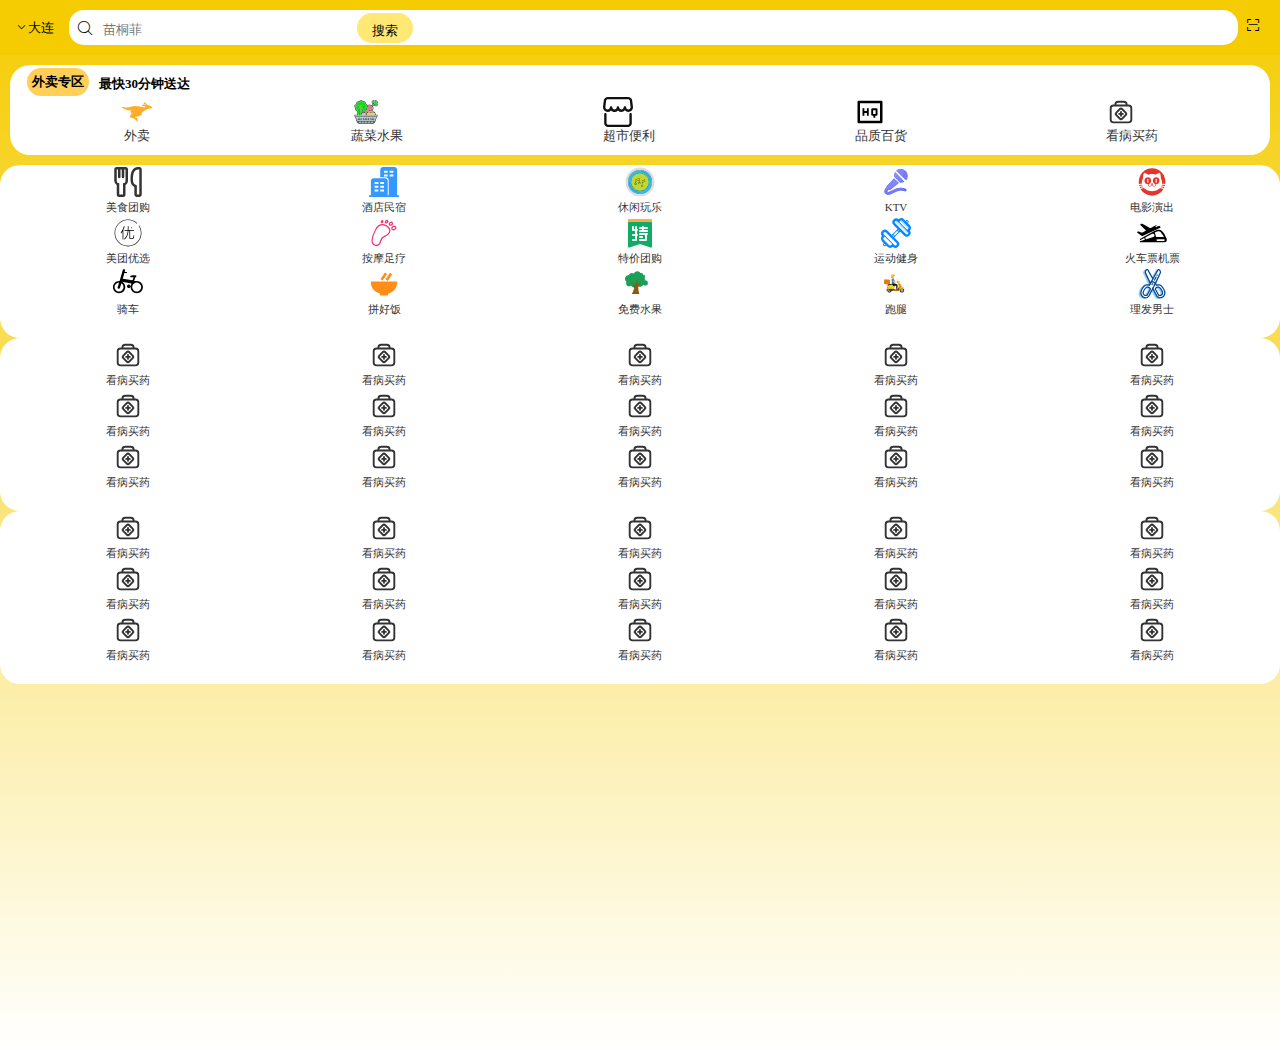
==== index.html @ b89e9811 "引用了swiper，使用了Json数据格式进行数据处理和模拟" ====
<!DOCTYPE html>
<html lang="en">

<head>
    <meta charset="UTF-8">
    <meta name="apple-mobile-web-app-capable" content="yes">
    <meta name="apple-mobile-web-app-status-bar-style" content="black">
    <meta name="format-detection" content="telephone=no">
    <meta name="viewport"
        content="width=device-width, initial-scale=1.0, maximum-scale=1.0, user-scalable=0, shrink-to-fit=no, viewport-fit=cover">
    <title>21001010103 苗桐菲 美团</title>
    <link rel="stylesheet" href="./css/commen.css">
    <link rel="stylesheet" href="./fonts/iconfont.css">
    <link rel="stylesheet" href="./swiper/swiper-bundle.min.css">
    <script src="./fonts/iconfont.js"></script>

</head>

<body>
    <header id="top">
        <div id="menu" class="menu">
            <span class="weizhi">
                <a href="weizhi.html">
                    <span class="iconfont icon-xiala">大连</span>
                </a>
            </span>
            <div class="ddown" style="display: none;"></div>
        </div>
        <div class="search">
            <span class="iconfont icon-sousuo"></span>
            <a href="sousuo.html">
                <input type="text" name="search" id="search" placeholder="苗桐菲">
            </a>
            <button class="n">搜索</button>
        </div>
        <div class="btn">
            <span class="iconfont icon-saomiao"></span>
        </div>
    </header>
    <div class="waimai">
        <div class="box">
            <h3 class="w">外卖专区</h3>
            <h3>最快30分钟送达</h3>
        </div>
        <ul class="box1">
            <li>
                <svg class="icon" aria-hidden="true">
                    <use xlink:href="#icon-meituan"></use>
                </svg>
                <p>外卖</p>
            </li>
            <li>
                <svg class="icon" aria-hidden="true">
                    <use xlink:href="#icon-tubiaozhizuomoban"></use>
                </svg>
                <p>蔬菜水果</p>
            </li>
            <li>
                <svg class="icon" aria-hidden="true">
                    <use xlink:href="#icon-bianlidian"></use>
                </svg>
                <p>超市便利</p>
            </li>
            <li>
                <svg class="icon" aria-hidden="true">
                    <use xlink:href="#icon-gaopinzhi"></use>
                </svg>
                <p>品质百货</p>
            </li>
            <li>
                <svg class="icon" aria-hidden="true">
                    <use xlink:href="#icon-yaoxiang"></use>
                </svg>
                <p>看病买药</p>
            </li>
        </ul>
    </div>
    <div class="swiper mySwiper">
        <div class="swiper-wrapper">
            <div class="swiper-slide">
                <ul class="jlist">
                    <li>
                        <div>
                            <svg class="icon" aria-hidden="true">
                                <use xlink:href="#icon-meishi"></use>
                            </svg>
                            <p>美食团购</p>
                        </div>
                    </li>
                    <li>
                        <div>
                            <svg class="icon" aria-hidden="true">
                                <use xlink:href="#icon-jiudian"></use>
                            </svg>
                            <p>酒店民宿</p>
                        </div>
                    </li>
                    <li>
                        <div>
                            <svg class="icon" aria-hidden="true">
                                <use xlink:href="#icon-xiuxianyule"></use>
                            </svg>
                            <p>休闲玩乐</p>
                        </div>
                    </li>
                    <li>
                        <div>
                            <svg class="icon" aria-hidden="true">
                                <use xlink:href="#icon-KTV"></use>
                            </svg>
                            <p>KTV</p>
                        </div>
                    </li>
                    <li>
                        <div>
                            <svg class="icon" aria-hidden="true">
                                <use xlink:href="#icon-maoyan"></use>
                            </svg>
                            <p>电影演出</p>
                        </div>
                    </li>
                    <li>
                        <div>
                            <svg class="icon" aria-hidden="true">
                                <use xlink:href="#icon-youxuan"></use>
                            </svg>
                            <p>美团优选</p>
                        </div>
                    </li>
                    <li>
                        <div>
                            <svg class="icon" aria-hidden="true">
                                <use xlink:href="#icon-Icon_set-footprint--"></use>
                            </svg>
                            <p>按摩足疗</p>
                        </div>
                    </li>
                    <li>
                        <div>
                            <svg class="icon" aria-hidden="true">
                                <use xlink:href="#icon-tejia"></use>
                            </svg>
                            <p>特价团购</p>
                        </div>
                    </li>

                    <li>
                        <div>
                            <svg class="icon" aria-hidden="true">
                                <use xlink:href="#icon-yaling"></use>
                            </svg>
                            <p>运动健身</p>
                        </div>
                    </li>
                    <li>
                        <div>
                            <svg class="icon" aria-hidden="true">
                                <use xlink:href="#icon-huochepiao"></use>
                            </svg>
                            <p>火车票机票</p>
                        </div>
                    </li>
                    <li>
                        <div>
                            <svg class="icon" aria-hidden="true">
                                <use xlink:href="#icon-zixingche"></use>
                            </svg>
                            <p>骑车</p>
                        </div>
                    </li>
                    <li>
                        <div>
                            <svg class="icon" aria-hidden="true">
                                <use xlink:href="#icon-icon_order"></use>
                            </svg>
                            <p>拼好饭</p>
                        </div>
                    </li>
                    <li>
                        <div>
                            <svg class="icon" aria-hidden="true">
                                <use xlink:href="#icon-shu"></use>
                            </svg>
                            <p>免费水果</p>
                        </div>
                    </li>
                    <li>
                        <div>
                            <svg class="icon" aria-hidden="true">
                                <use xlink:href="#icon-kuaidiyuan"></use>
                            </svg>
                            <p>跑腿</p>
                        </div>
                    </li>
                    <li>
                        <div>
                            <svg class="icon" aria-hidden="true">
                                <use xlink:href="#icon-lifa"></use>
                            </svg>
                            <p>理发男士</p>
                        </div>
                    </li>
            </div>
            <div class="swiper-slide">
                <ul class="jlist">
                    <li>
                        <div>
                            <svg class="icon" aria-hidden="true">
                                <use xlink:href="#icon-yaoxiang"></use>
                            </svg>
                            <p>看病买药</p>
                        </div>
                    </li>
                    <li>
                        <div>
                            <svg class="icon" aria-hidden="true">
                                <use xlink:href="#icon-yaoxiang"></use>
                            </svg>
                            <p>看病买药</p>
                        </div>
                    </li>
                    <li>
                        <div>
                            <svg class="icon" aria-hidden="true">
                                <use xlink:href="#icon-yaoxiang"></use>
                            </svg>
                            <p>看病买药</p>
                        </div>
                    </li>
                    <li>
                        <div>
                            <svg class="icon" aria-hidden="true">
                                <use xlink:href="#icon-yaoxiang"></use>
                            </svg>
                            <p>看病买药</p>
                        </div>
                    </li>
                    <li>
                        <div>
                            <svg class="icon" aria-hidden="true">
                                <use xlink:href="#icon-yaoxiang"></use>
                            </svg>
                            <p>看病买药</p>
                        </div>
                    </li>
                    <li>
                        <div>
                            <svg class="icon" aria-hidden="true">
                                <use xlink:href="#icon-yaoxiang"></use>
                            </svg>
                            <p>看病买药</p>
                        </div>
                    </li>
                    <li>
                        <div>
                            <svg class="icon" aria-hidden="true">
                                <use xlink:href="#icon-yaoxiang"></use>
                            </svg>
                            <p>看病买药</p>
                        </div>
                    </li>
                    <li>
                        <div>
                            <svg class="icon" aria-hidden="true">
                                <use xlink:href="#icon-yaoxiang"></use>
                            </svg>
                            <p>看病买药</p>
                        </div>
                    </li>

                    <li>
                        <div>
                            <svg class="icon" aria-hidden="true">
                                <use xlink:href="#icon-yaoxiang"></use>
                            </svg>
                            <p>看病买药</p>
                        </div>
                    </li>
                    <li>
                        <div>
                            <svg class="icon" aria-hidden="true">
                                <use xlink:href="#icon-yaoxiang"></use>
                            </svg>
                            <p>看病买药</p>
                        </div>
                    </li>
                    <li>
                        <div>
                            <svg class="icon" aria-hidden="true">
                                <use xlink:href="#icon-yaoxiang"></use>
                            </svg>
                            <p>看病买药</p>
                        </div>
                    </li>
                    <li>
                        <div>
                            <svg class="icon" aria-hidden="true">
                                <use xlink:href="#icon-yaoxiang"></use>
                            </svg>
                            <p>看病买药</p>
                        </div>
                    </li>
                    <li>
                        <div>
                            <svg class="icon" aria-hidden="true">
                                <use xlink:href="#icon-yaoxiang"></use>
                            </svg>
                            <p>看病买药</p>
                        </div>
                    </li>
                    <li>
                        <div>
                            <svg class="icon" aria-hidden="true">
                                <use xlink:href="#icon-yaoxiang"></use>
                            </svg>
                            <p>看病买药</p>
                        </div>
                    </li>
                    <li>
                        <div>
                            <svg class="icon" aria-hidden="true">
                                <use xlink:href="#icon-yaoxiang"></use>
                            </svg>
                            <p>看病买药</p>
                        </div>
                    </li>
                </ul>
            </div>
            <div class="swiper-slide">
                <ul class="jlist">
                    <li>
                        <div>
                            <svg class="icon" aria-hidden="true">
                                <use xlink:href="#icon-yaoxiang"></use>
                            </svg>
                            <p>看病买药</p>
                        </div>
                    </li>
                    <li>
                        <div>
                            <svg class="icon" aria-hidden="true">
                                <use xlink:href="#icon-yaoxiang"></use>
                            </svg>
                            <p>看病买药</p>
                        </div>
                    </li>
                    <li>
                        <div>
                            <svg class="icon" aria-hidden="true">
                                <use xlink:href="#icon-yaoxiang"></use>
                            </svg>
                            <p>看病买药</p>
                        </div>
                    </li>
                    <li>
                        <div>
                            <svg class="icon" aria-hidden="true">
                                <use xlink:href="#icon-yaoxiang"></use>
                            </svg>
                            <p>看病买药</p>
                        </div>
                    </li>
                    <li>
                        <div>
                            <svg class="icon" aria-hidden="true">
                                <use xlink:href="#icon-yaoxiang"></use>
                            </svg>
                            <p>看病买药</p>
                        </div>
                    </li>
                    <li>
                        <div>
                            <svg class="icon" aria-hidden="true">
                                <use xlink:href="#icon-yaoxiang"></use>
                            </svg>
                            <p>看病买药</p>
                        </div>
                    </li>
                    <li>
                        <div>
                            <svg class="icon" aria-hidden="true">
                                <use xlink:href="#icon-yaoxiang"></use>
                            </svg>
                            <p>看病买药</p>
                        </div>
                    </li>
                    <li>
                        <div>
                            <svg class="icon" aria-hidden="true">
                                <use xlink:href="#icon-yaoxiang"></use>
                            </svg>
                            <p>看病买药</p>
                        </div>
                    </li>

                    <li>
                        <div>
                            <svg class="icon" aria-hidden="true">
                                <use xlink:href="#icon-yaoxiang"></use>
                            </svg>
                            <p>看病买药</p>
                        </div>
                    </li>
                    <li>
                        <div>
                            <svg class="icon" aria-hidden="true">
                                <use xlink:href="#icon-yaoxiang"></use>
                            </svg>
                            <p>看病买药</p>
                        </div>
                    </li>
                    <li>
                        <div>
                            <svg class="icon" aria-hidden="true">
                                <use xlink:href="#icon-yaoxiang"></use>
                            </svg>
                            <p>看病买药</p>
                        </div>
                    </li>
                    <li>
                        <div>
                            <svg class="icon" aria-hidden="true">
                                <use xlink:href="#icon-yaoxiang"></use>
                            </svg>
                            <p>看病买药</p>
                        </div>
                    </li>
                    <li>
                        <div>
                            <svg class="icon" aria-hidden="true">
                                <use xlink:href="#icon-yaoxiang"></use>
                            </svg>
                            <p>看病买药</p>
                        </div>
                    </li>
                    <li>
                        <div>
                            <svg class="icon" aria-hidden="true">
                                <use xlink:href="#icon-yaoxiang"></use>
                            </svg>
                            <p>看病买药</p>
                        </div>
                    </li>
                    <li>
                        <div>
                            <svg class="icon" aria-hidden="true">
                                <use xlink:href="#icon-yaoxiang"></use>
                            </svg>
                            <p>看病买药</p>
                        </div>
                    </li>
                </ul>
            </div>
        </div>
        <div class="swiper-pagination"></div>
    </div>

    <nav class="bnav">
        <ul class="xia">
        </ul>
    </nav>
    <script src="./js/icon.js"></script>
    <script src="./swiper/swiper-bundle.min.js"></script>
    <script>
        var swiper = new Swiper(".mySwiper", {
            slidesPerView: 1,
            spaceBetween: 30,
            freeMode: true,
            pagination: {
                el: ".swiper-pagination",
                clickable: true,
            },
        });
    </script>
</body>

</html>
---- css/commen.css ----
body,
h1,
h2,
h3,
h4,
h5,
h6,
p,
ul,
form,
dl,
dd,
dt {
    padding: 0;
    margin: 0;
}

ul,
li {
    list-style: none;
}

a {
    text-decoration: none;
    color: #000;
}

a:visited {
    color: #000;
}

img {
    border: none;
    display: block;
}

/* 苗桐菲的可选内容 */
body {
    min-width: 320px;
    overflow-x: hidden;
    background: linear-gradient(rgb(245, 204, 1), rgb(255, 255, 255));
    height: 1000px;
}

/* 搜索框 */
#top {
    display: flex;
    padding: 10px 12px;
    padding-left: 15px;
    background-color: rgb(245, 204, 1);
    height: 35px;
}

#menu {
    margin-right: 15px;
}

#menu span {
    line-height: 35px;
    height: 36px;
    display: block;
    text-align: left;
    /*只对block元素起作用,span属于inline元素*/
    font-size: 13px;
}

.search {
    border-radius: 15px;
    background-color: #fff;
    flex-grow: 2;
    display: flex;
    padding: 10px 0;
}

.icon-sousuo {
    margin: 0 8px;
    font-size: 15px;
    display: flex;
}

#search {
    border: none;
    outline: none;
    flex-grow: 2;
    margin-right: 15px;
}

.n {
    line-height: 5px;
    margin: -7px 3px 0 60px;
    padding: 15px;
    border-radius: 20px;
    background-color: rgb(255, 232, 116);
    display: flex;
    border: 0;
    outline: none;
}

.btn {
    color: #000;
    font-size: 17px;
    margin: 6px 7px;
}

.icon-saomiao {
    font-size: 30px;
}

/* 内容 */
.waimai {
    padding: 10px 12px;
    margin: 10px;
    border-radius: 20px;
    background-color: #fff;
}

.waimai>ul {
    display: flex;
    background-color: #fff;
    justify-content: space-around;
}

.waimai li {
    display: flex;
    margin: 1px 10px;
    font-size: 30px;
    flex-direction: column;
    text-align: center;
}

.waimai p {
    font-size: 13px;
    line-height: 17px;
    color: #333;
    text-align: center;
}

.box {
    padding-left: 5px;
    font-size: 10px;
    display: flex;
}

.w {
    background-color: #ffcf57;
    padding: 5px;
    margin-top: -7px;
    margin-right: 10px;
    border-radius: 15px;
}

.box h3 {
    font-size: 13px;
}

.swiper-slide {
    padding-bottom: 20px;
    border-radius: 20px;
    background-color: #fff;

}

.jlist {
    display: flex;
    flex-wrap: wrap;
    justify-content: space-around;
}

.jlist li {
    width: 20%;
    font-size: 30px;
    flex-direction: column;
    text-align: center;
}

.swiper-slide p {
    font-size: 11px;
    line-height: 17px;
    color: #333;
    text-align: center;

}

#icon-Icon_set-footprint-- {
    color: #f73371;
}

/* 下导航 */
.icon {
    width: 1em;
    height: 1em;
    vertical-align: -0.15em;
    fill: currentColor;
    overflow: hidden;
}

ul,
p,
body {
    padding: 0;
    margin: 0;
}

.bnav {
    position: fixed;
    left: 0;
    bottom: 0;
    width: 100%;
    z-index: 9;
    background-color: rgb(255, 255, 255);
}

body {
    margin-bottom: 50px;
}

.bnav>ul {
    display: flex;
}

.bnav li {
    width: 20%;
    display: flex;
    justify-content: center;

}

.bnav div {
    position: relative;
}

.bnav svg {
    font-size: 40px;
    margin: 1px 0;
}

.bnav p {
    font-size: 15px;
    line-height: 24px;
    color: #333;
    text-align: center;
}
---- fonts/iconfont.css ----
@font-face {
  font-family: "iconfont"; /* Project id 4283474 */
  src: url('iconfont.woff2?t=1702303517749') format('woff2'),
       url('iconfont.woff?t=1702303517749') format('woff'),
       url('iconfont.ttf?t=1702303517749') format('truetype');
}

.iconfont {
  font-family: "iconfont" !important;
  font-size: 16px;
  font-style: normal;
  -webkit-font-smoothing: antialiased;
  -moz-osx-font-smoothing: grayscale;
}

.icon-icon_order:before {
  content: "\e67f";
}

.icon-yuyuefuwu:before {
  content: "\e61b";
}

.icon-daijinquan:before {
  content: "\e68b";
}

.icon-shangchang:before {
  content: "\e6df";
}

.icon-shoujichongzhishi:before {
  content: "\e605";
}

.icon-tuiguangzhuanqian:before {
  content: "\e613";
}

.icon-xiangao:before {
  content: "\e735";
}

.icon-zuche:before {
  content: "\e8a2";
}

.icon-xingqiu:before {
  content: "\e8e7";
}

.icon-hongbao:before {
  content: "\e62c";
}

.icon-minsu_:before {
  content: "\e644";
}

.icon-_jiuba:before {
  content: "\e825";
}

.icon-xuexi-:before {
  content: "\e60d";
}

.icon-chongdianbao:before {
  content: "\e61a";
}

.icon-chongwu:before {
  content: "\e614";
}

.icon-lifa:before {
  content: "\e606";
}

.icon-qiche:before {
  content: "\e6e0";
}

.icon-Group:before {
  content: "\e86d";
}

.icon-meijia:before {
  content: "\e607";
}

.icon-aixin:before {
  content: "\e631";
}

.icon-youxi:before {
  content: "\e608";
}

.icon-fenxiangzhuanqian:before {
  content: "\e62d";
}

.icon-CY:before {
  content: "\e63a";
}

.icon-dingdan:before {
  content: "\e8ae";
}

.icon-yuechi:before {
  content: "\e90e";
}

.icon-car-repair:before {
  content: "\e615";
}

.icon-huabankaobei:before {
  content: "\e60e";
}

.icon-ziyuan4:before {
  content: "\e60f";
}

.icon-hongshizi:before {
  content: "\e9d1";
}

.icon-quanbu:before {
  content: "\e61d";
}

.icon-lirenmeirong:before {
  content: "\fd17";
}

.icon-meituan2:before {
  content: "\e891";
}

.icon-xiaoshuoyuedu:before {
  content: "\e642";
}

.icon-qinzi:before {
  content: "\10185";
}

.icon-dingwei1:before {
  content: "\e8c4";
}

.icon-chahao:before {
  content: "\e618";
}

.icon-dingwei:before {
  content: "\ec32";
}

.icon-maoyan:before {
  content: "\ee10";
}

.icon-dianyingpiao:before {
  content: "\e604";
}

.icon-xiala:before {
  content: "\e6b9";
}

.icon-meishi:before {
  content: "\e8f8";
}

.icon-yaling:before {
  content: "\e67c";
}

.icon-jiudian:before {
  content: "\e73f";
}

.icon-Icon_set-footprint--:before {
  content: "\e621";
}

.icon-kuaidiyuan:before {
  content: "\e61f";
}

.icon-huochepiao:before {
  content: "\e609";
}

.icon-xiuxianyule:before {
  content: "\e619";
}

.icon-tubiaozhizuomoban:before {
  content: "\e622";
}

.icon-meituan:before {
  content: "\e60c";
}

.icon-shu:before {
  content: "\e60b";
}

.icon-tejia:before {
  content: "\ec60";
}

.icon-KTV:before {
  content: "\faca";
}

.icon-yaoxiang:before {
  content: "\e66b";
}

.icon-bianlidian:before {
  content: "\e626";
}

.icon-gaopinzhi:before {
  content: "\e86c";
}

.icon-zixingche:before {
  content: "\e603";
}

.icon-saomiao:before {
  content: "\e617";
}

.icon-sousuo:before {
  content: "\e651";
}

.icon-daifukuan:before {
  content: "\e600";
}

.icon-jifen:before {
  content: "\e601";
}

.icon-shouye:before {
  content: "\e6cb";
}

.icon-icon:before {
  content: "\e686";
}

.icon-liulanjilu:before {
  content: "\e62f";
}

.icon-xiaoxi:before {
  content: "\e86f";
}

.icon-wode:before {
  content: "\e630";
}

.icon-daishouhuo:before {
  content: "\e640";
}

.icon-shipinbofang:before {
  content: "\e602";
}

.icon-huiyuanzhongxin:before {
  content: "\e64e";
}

.icon-gouwuche:before {
  content: "\e70b";
}

.icon-shipin:before {
  content: "\eafb";
}

.icon-youxuan:before {
  content: "\e645";
}

.icon-shangjiaruzhu:before {
  content: "\e62b";
}

.icon-qiyefuwu:before {
  content: "\e61e";
}

.icon-shoucang:before {
  content: "\e8b9";
}

.icon-daipingjia:before {
  content: "\e7a3";
}

.icon-gongyi:before {
  content: "\e60a";
}

.icon-daishiyong:before {
  content: "\e611";
}

.icon-kaifapiao:before {
  content: "\e66a";
}

.icon-bangka:before {
  content: "\e6d9";
}

.icon-wodedianpu:before {
  content: "\e612";
}

.icon-yuedu:before {
  content: "\e66e";
}

.icon-a-toiletpaper:before {
  content: "\e655";
}
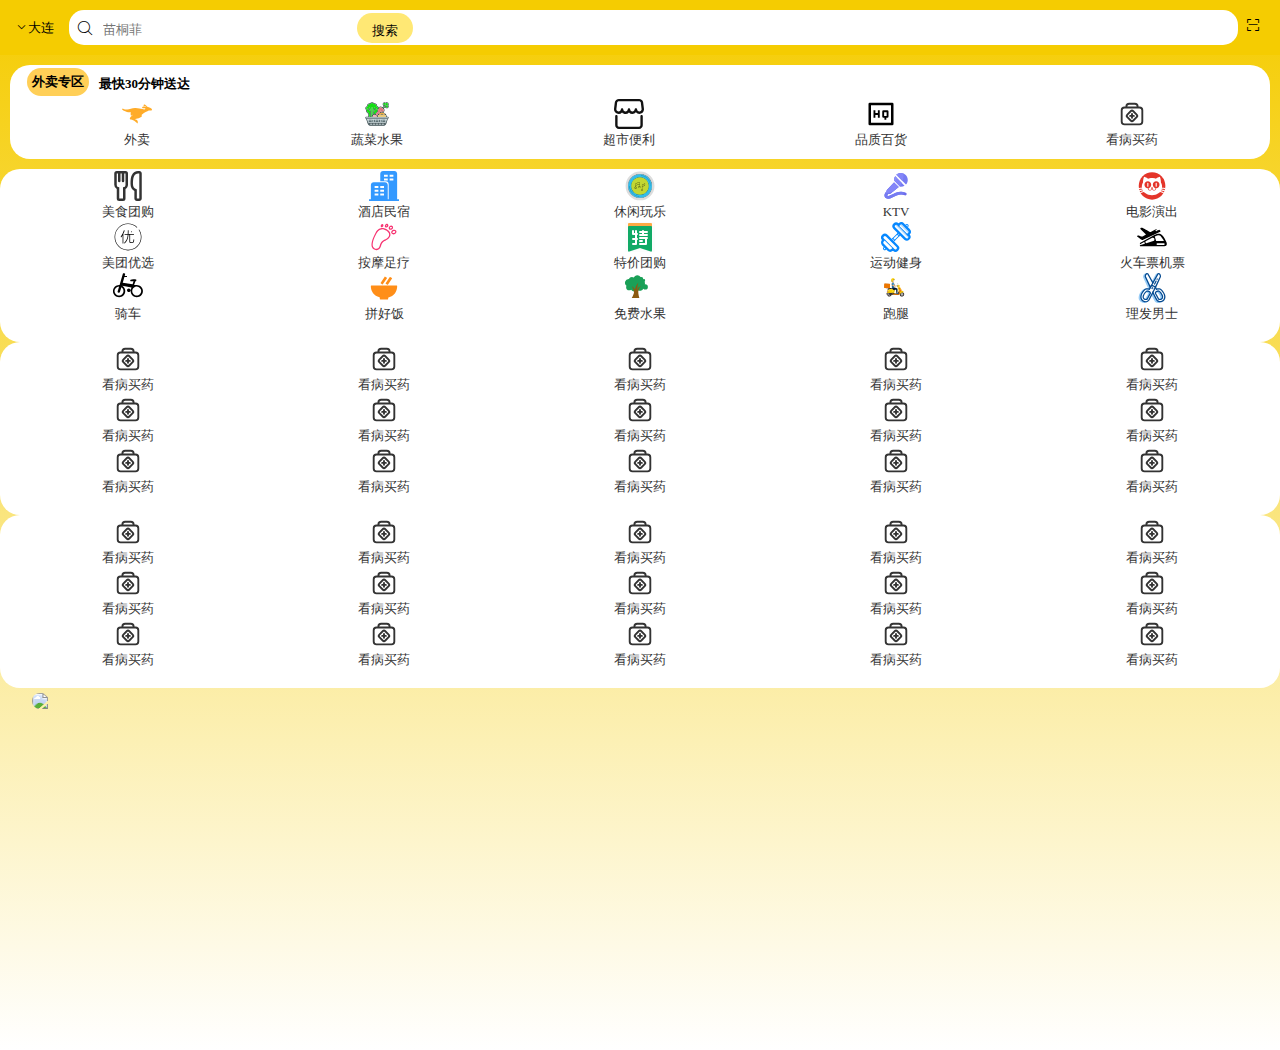
==== commit 00b5a460: "完成部分搜索界面" ====
--- a/index.html
+++ b/index.html
@@ -454,7 +454,16 @@
         </div>
         <div class="swiper-pagination"></div>
     </div>
-
+    <div>
+        <div class="sh">
+            <img src="./images/首页-红包.jpg" >
+        </div>
+    </div>
+    <div>
+        <div>
+            
+        </div>
+    </div>
     <nav class="bnav">
         <ul class="xia">
         </ul>
@@ -464,7 +473,6 @@
     <script>
         var swiper = new Swiper(".mySwiper", {
             slidesPerView: 1,
-            spaceBetween: 30,
             freeMode: true,
             pagination: {
                 el: ".swiper-pagination",
--- a/css/commen.css
+++ b/css/commen.css
@@ -121,7 +121,6 @@
 }
 
 .waimai li {
-    display: flex;
     margin: 1px 10px;
     font-size: 30px;
     flex-direction: column;
@@ -157,7 +156,6 @@
     padding-bottom: 20px;
     border-radius: 20px;
     background-color: #fff;
-
 }
 
 .jlist {
@@ -174,17 +172,23 @@
 }
 
 .swiper-slide p {
-    font-size: 11px;
+    font-size: 13px;
     line-height: 17px;
     color: #333;
     text-align: center;
-
 }
 
 #icon-Icon_set-footprint-- {
     color: #f73371;
 }
-
+.swiper-pagination{
+    font-size: 10px;
+}
+.sh img{
+    margin: 5px auto;
+    border-radius: 10px;
+    width: 95%;
+}
 /* 下导航 */
 .icon {
     width: 1em;
--- a/fonts/iconfont.css
+++ b/fonts/iconfont.css
@@ -1,8 +1,8 @@
 @font-face {
   font-family: "iconfont"; /* Project id 4283474 */
-  src: url('iconfont.woff2?t=1702303517749') format('woff2'),
-       url('iconfont.woff?t=1702303517749') format('woff'),
-       url('iconfont.ttf?t=1702303517749') format('truetype');
+  src: url('iconfont.woff2?t=1702355594722') format('woff2'),
+       url('iconfont.woff?t=1702355594722') format('woff'),
+       url('iconfont.ttf?t=1702355594722') format('truetype');
 }
 
 .iconfont {
@@ -13,6 +13,34 @@
   -moz-osx-font-smoothing: grayscale;
 }
 
+.icon-_shangdian:before {
+  content: "\e616";
+}
+
+.icon-zhengzaizhibo:before {
+  content: "\e61c";
+}
+
+.icon-zhibozhong-0:before {
+  content: "\e620";
+}
+
+.icon-meituan1:before {
+  content: "\10184";
+}
+
+.icon-shanchu:before {
+  content: "\e610";
+}
+
+.icon-fanhui:before {
+  content: "\e624";
+}
+
+.icon-yanjing:before {
+  content: "\e8bf";
+}
+
 .icon-icon_order:before {
   content: "\e67f";
 }
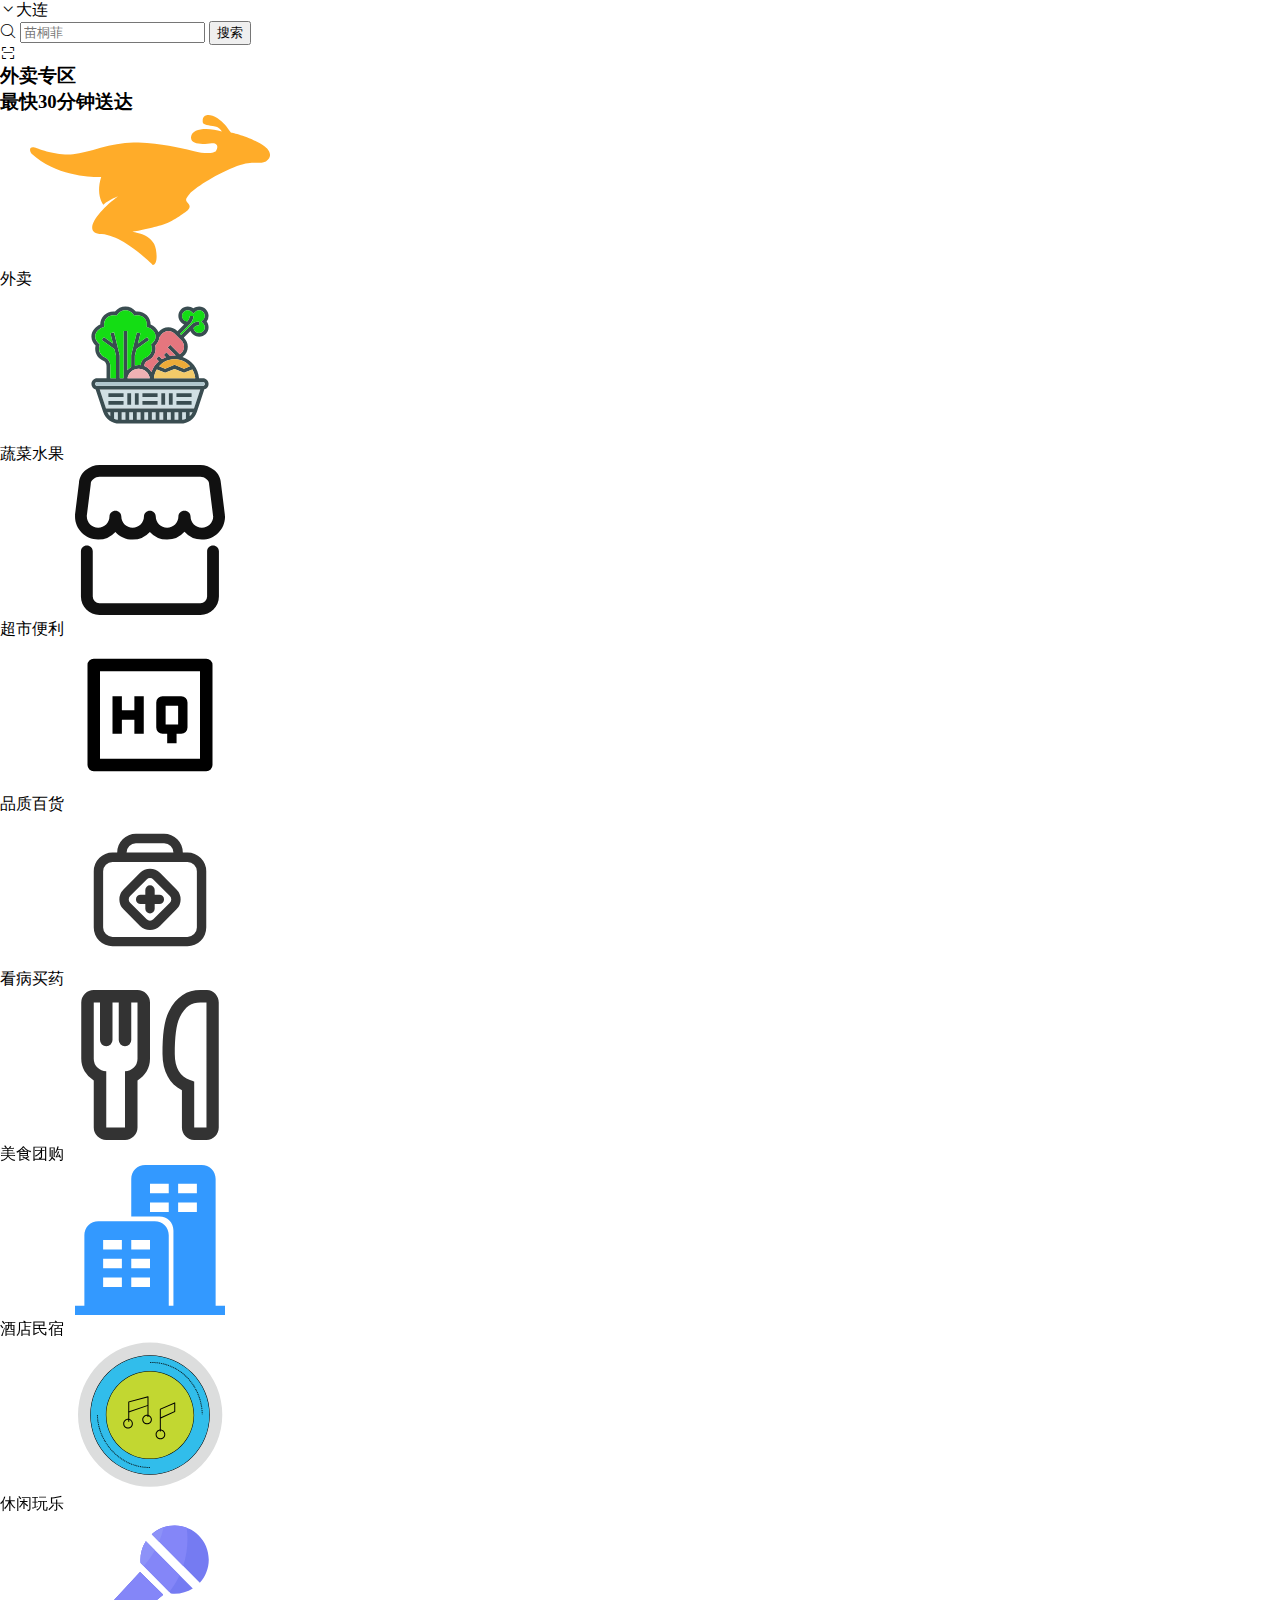
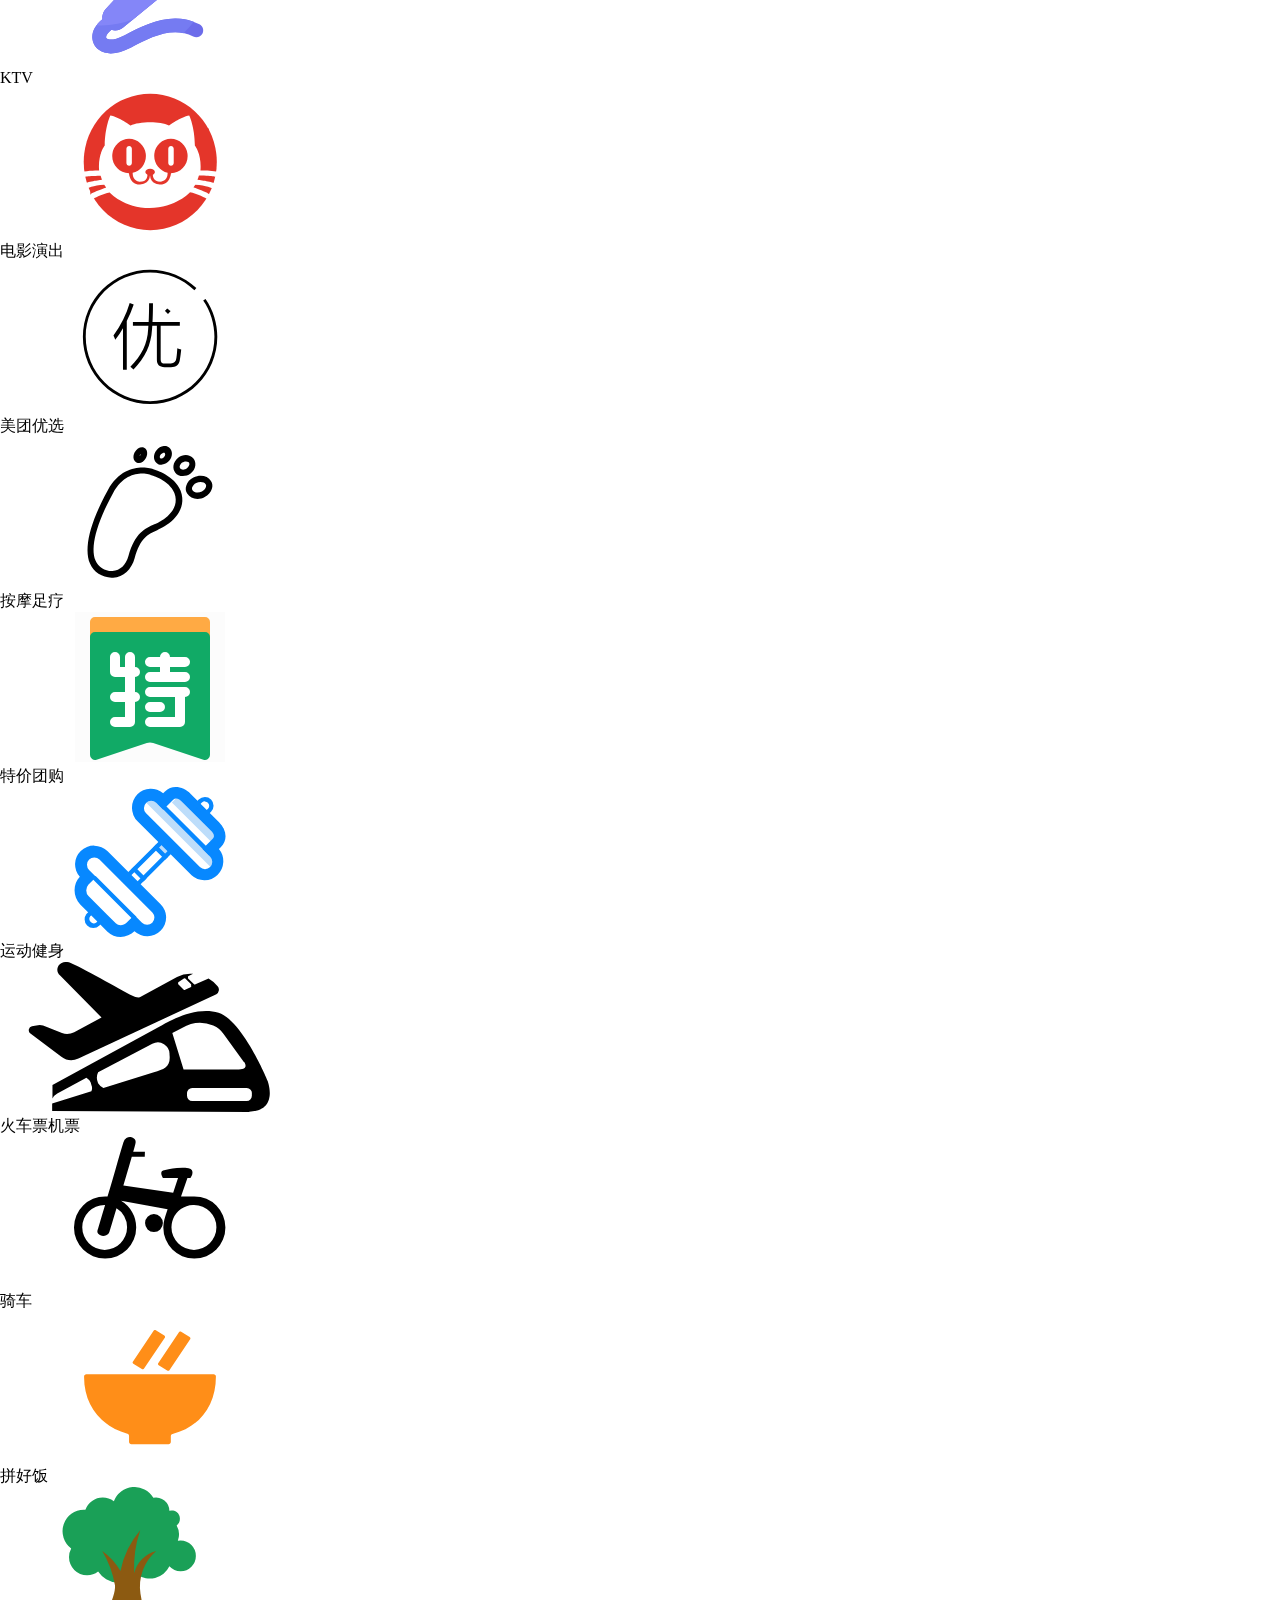
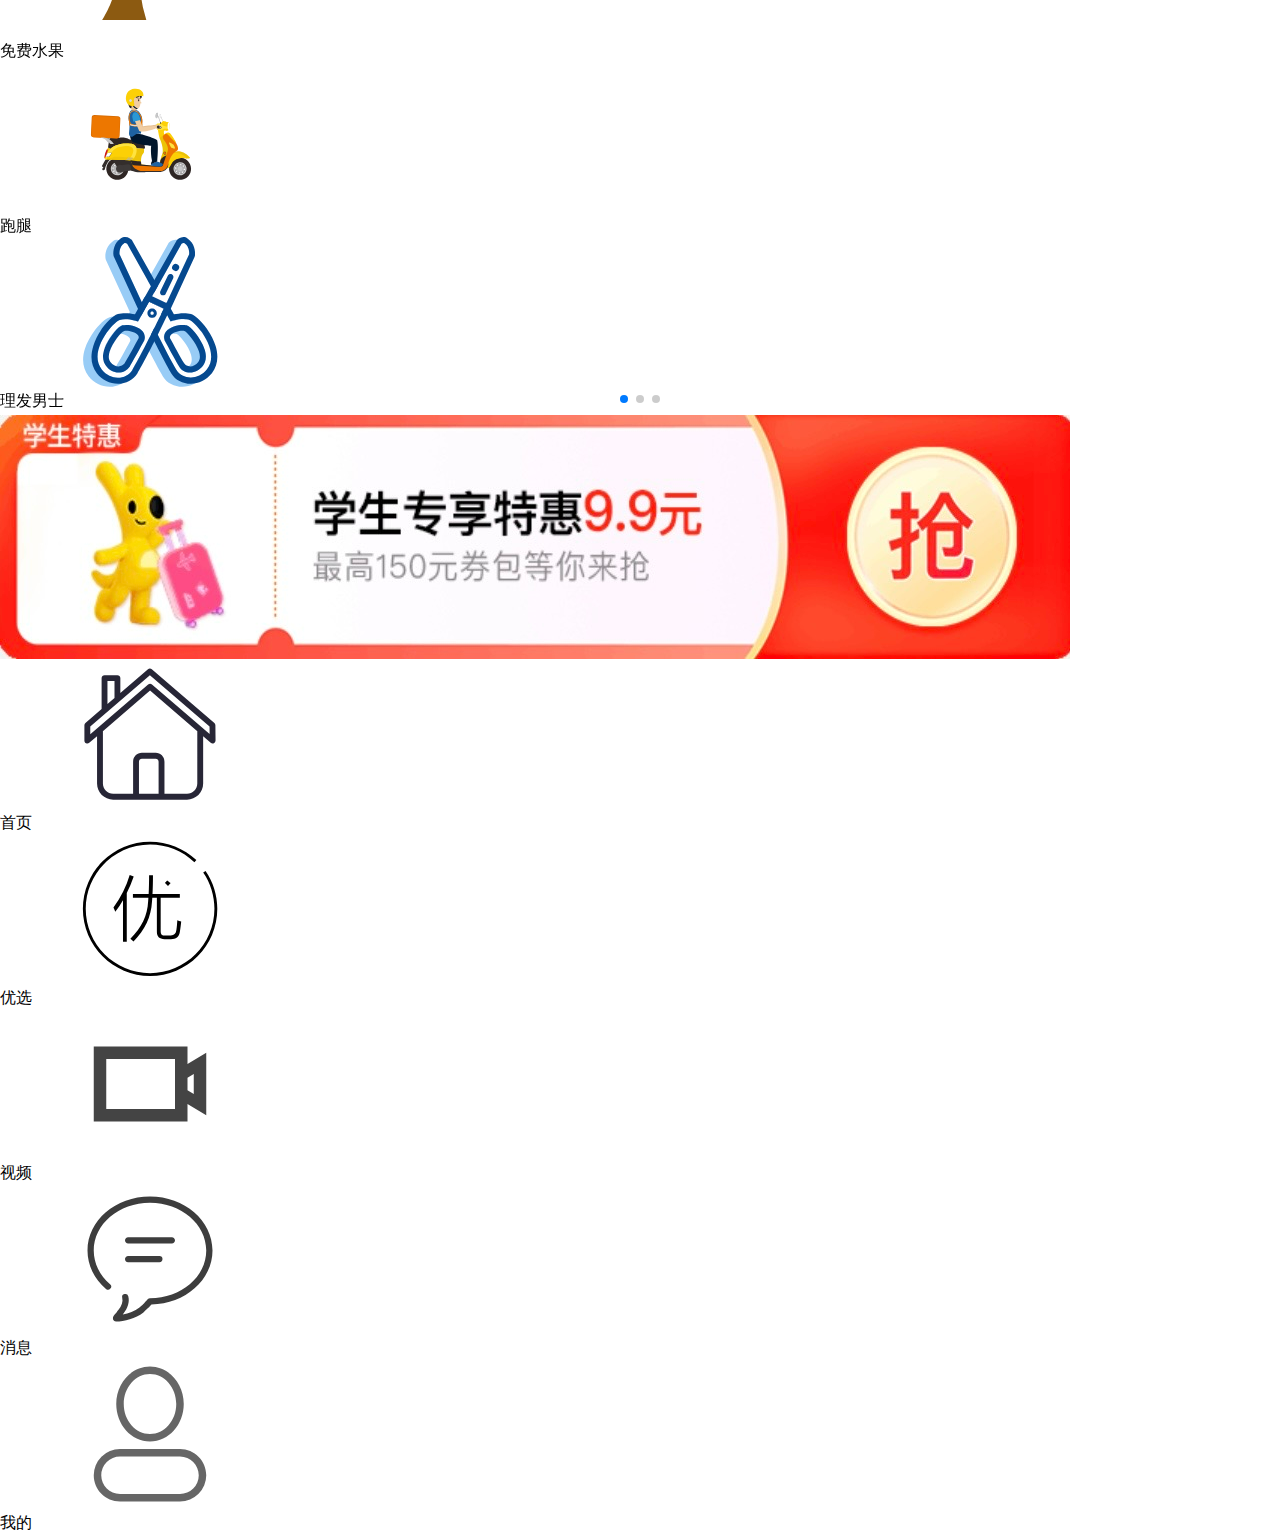
==== commit be951bd6: "将index的css分成common.css和index.css两部分。完成部分位置界面" ====
--- a/index.html
+++ b/index.html
@@ -10,10 +10,10 @@
         content="width=device-width, initial-scale=1.0, maximum-scale=1.0, user-scalable=0, shrink-to-fit=no, viewport-fit=cover">
     <title>21001010103 苗桐菲 美团</title>
     <link rel="stylesheet" href="./css/commen.css">
+    <link rel="stylesheet" href="./css/index.css">
     <link rel="stylesheet" href="./fonts/iconfont.css">
     <link rel="stylesheet" href="./swiper/swiper-bundle.min.css">
     <script src="./fonts/iconfont.js"></script>
-
 </head>
 
 <body>
--- a/css/commen.css
+++ b/css/commen.css
@@ -38,209 +38,5 @@
 body {
     min-width: 320px;
     overflow-x: hidden;
-    background: linear-gradient(rgb(245, 204, 1), rgb(255, 255, 255));
     height: 1000px;
 }
-
-/* 搜索框 */
-#top {
-    display: flex;
-    padding: 10px 12px;
-    padding-left: 15px;
-    background-color: rgb(245, 204, 1);
-    height: 35px;
-}
-
-#menu {
-    margin-right: 15px;
-}
-
-#menu span {
-    line-height: 35px;
-    height: 36px;
-    display: block;
-    text-align: left;
-    /*只对block元素起作用,span属于inline元素*/
-    font-size: 13px;
-}
-
-.search {
-    border-radius: 15px;
-    background-color: #fff;
-    flex-grow: 2;
-    display: flex;
-    padding: 10px 0;
-}
-
-.icon-sousuo {
-    margin: 0 8px;
-    font-size: 15px;
-    display: flex;
-}
-
-#search {
-    border: none;
-    outline: none;
-    flex-grow: 2;
-    margin-right: 15px;
-}
-
-.n {
-    line-height: 5px;
-    margin: -7px 3px 0 60px;
-    padding: 15px;
-    border-radius: 20px;
-    background-color: rgb(255, 232, 116);
-    display: flex;
-    border: 0;
-    outline: none;
-}
-
-.btn {
-    color: #000;
-    font-size: 17px;
-    margin: 6px 7px;
-}
-
-.icon-saomiao {
-    font-size: 30px;
-}
-
-/* 内容 */
-.waimai {
-    padding: 10px 12px;
-    margin: 10px;
-    border-radius: 20px;
-    background-color: #fff;
-}
-
-.waimai>ul {
-    display: flex;
-    background-color: #fff;
-    justify-content: space-around;
-}
-
-.waimai li {
-    margin: 1px 10px;
-    font-size: 30px;
-    flex-direction: column;
-    text-align: center;
-}
-
-.waimai p {
-    font-size: 13px;
-    line-height: 17px;
-    color: #333;
-    text-align: center;
-}
-
-.box {
-    padding-left: 5px;
-    font-size: 10px;
-    display: flex;
-}
-
-.w {
-    background-color: #ffcf57;
-    padding: 5px;
-    margin-top: -7px;
-    margin-right: 10px;
-    border-radius: 15px;
-}
-
-.box h3 {
-    font-size: 13px;
-}
-
-.swiper-slide {
-    padding-bottom: 20px;
-    border-radius: 20px;
-    background-color: #fff;
-}
-
-.jlist {
-    display: flex;
-    flex-wrap: wrap;
-    justify-content: space-around;
-}
-
-.jlist li {
-    width: 20%;
-    font-size: 30px;
-    flex-direction: column;
-    text-align: center;
-}
-
-.swiper-slide p {
-    font-size: 13px;
-    line-height: 17px;
-    color: #333;
-    text-align: center;
-}
-
-#icon-Icon_set-footprint-- {
-    color: #f73371;
-}
-.swiper-pagination{
-    font-size: 10px;
-}
-.sh img{
-    margin: 5px auto;
-    border-radius: 10px;
-    width: 95%;
-}
-/* 下导航 */
-.icon {
-    width: 1em;
-    height: 1em;
-    vertical-align: -0.15em;
-    fill: currentColor;
-    overflow: hidden;
-}
-
-ul,
-p,
-body {
-    padding: 0;
-    margin: 0;
-}
-
-.bnav {
-    position: fixed;
-    left: 0;
-    bottom: 0;
-    width: 100%;
-    z-index: 9;
-    background-color: rgb(255, 255, 255);
-}
-
-body {
-    margin-bottom: 50px;
-}
-
-.bnav>ul {
-    display: flex;
-}
-
-.bnav li {
-    width: 20%;
-    display: flex;
-    justify-content: center;
-
-}
-
-.bnav div {
-    position: relative;
-}
-
-.bnav svg {
-    font-size: 40px;
-    margin: 1px 0;
-}
-
-.bnav p {
-    font-size: 15px;
-    line-height: 24px;
-    color: #333;
-    text-align: center;
-}--- a/fonts/iconfont.css
+++ b/fonts/iconfont.css
@@ -1,8 +1,8 @@
 @font-face {
   font-family: "iconfont"; /* Project id 4283474 */
-  src: url('iconfont.woff2?t=1702355594722') format('woff2'),
-       url('iconfont.woff?t=1702355594722') format('woff'),
-       url('iconfont.ttf?t=1702355594722') format('truetype');
+  src: url('iconfont.woff2?t=1702382120652') format('woff2'),
+       url('iconfont.woff?t=1702382120652') format('woff'),
+       url('iconfont.ttf?t=1702382120652') format('truetype');
 }
 
 .iconfont {
@@ -13,6 +13,26 @@
   -moz-osx-font-smoothing: grayscale;
 }
 
+.icon-meishi1:before {
+  content: "\fac3";
+}
+
+.icon-zhijiayou-:before {
+  content: "\e623";
+}
+
+.icon-huobao:before {
+  content: "\e625";
+}
+
+.icon-xiangshangjiantou:before {
+  content: "\e632";
+}
+
+.icon-xinpintuijian:before {
+  content: "\e650";
+}
+
 .icon-_shangdian:before {
   content: "\e616";
 }
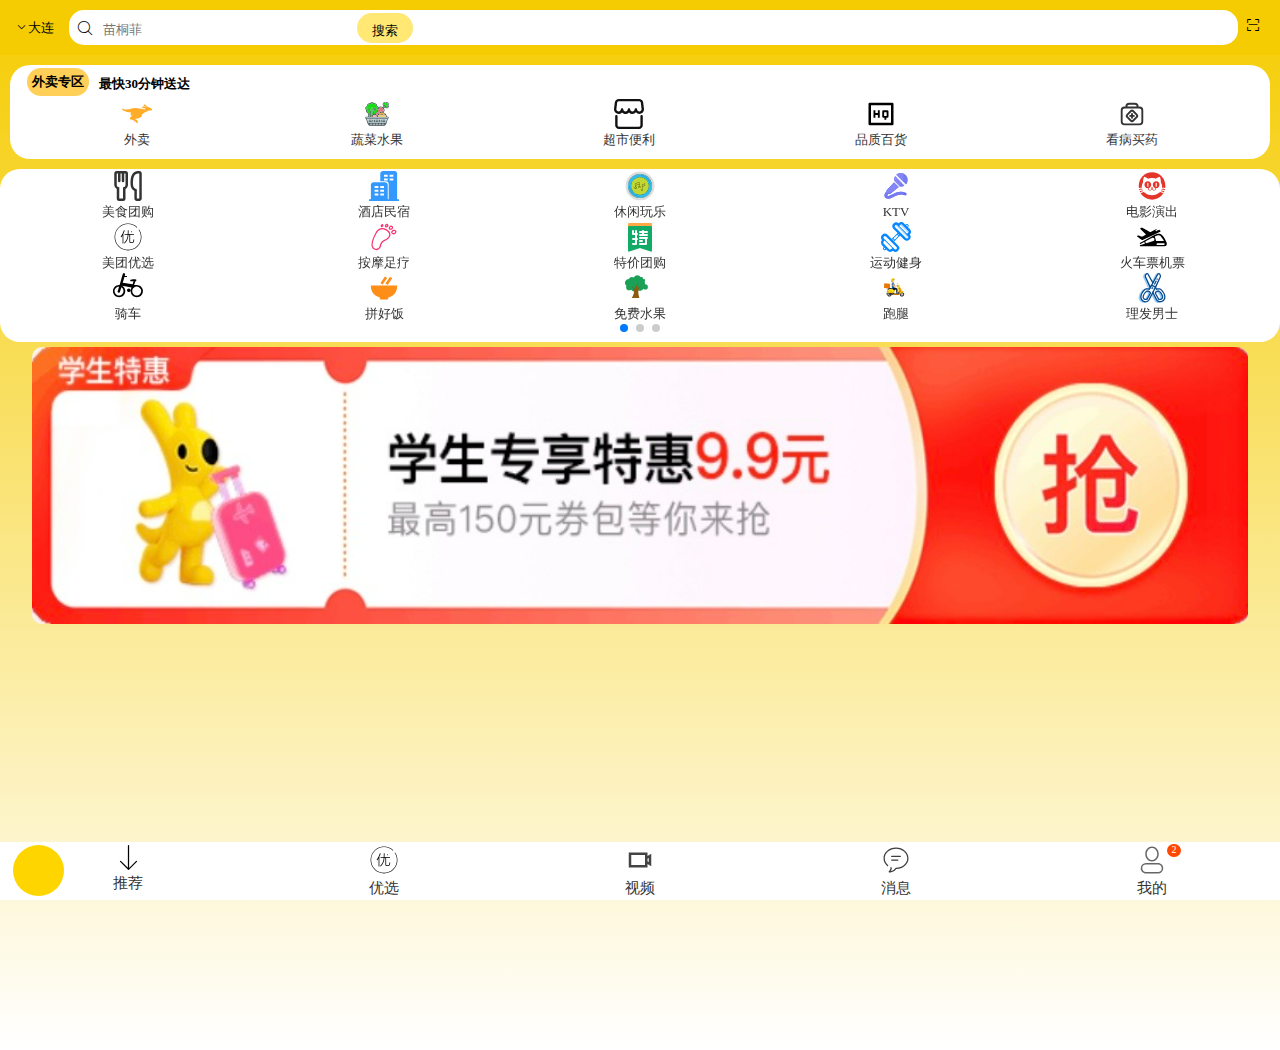
==== commit b963dc09: "消息界面完成，更新下导航图标" ====
--- a/index.html
+++ b/index.html
@@ -466,7 +466,10 @@
     </div>
     <nav class="bnav">
         <ul class="xia">
+            
         </ul>
+        <span class="dot"></span>
+        <span class="dot2">2</span>
     </nav>
     <script src="./js/icon.js"></script>
     <script src="./swiper/swiper-bundle.min.js"></script>
--- a/css/index.css
+++ b/css/index.css
@@ -0,0 +1,233 @@
+body{
+    background: linear-gradient(rgb(245, 204, 1), rgb(255, 255, 255));
+}
+/* 搜索框 */
+#top {
+    display: flex;
+    padding: 10px 12px;
+    padding-left: 15px;
+    background-color: rgb(245, 204, 1);
+    height: 35px;
+}
+
+#menu {
+    margin-right: 15px;
+}
+
+#menu span {
+    line-height: 35px;
+    height: 36px;
+    display: block;
+    text-align: left;
+    /*只对block元素起作用,span属于inline元素*/
+    font-size: 13px;
+}
+
+.search {
+    border-radius: 15px;
+    background-color: #fff;
+    flex-grow: 2;
+    display: flex;
+    padding: 10px 0;
+}
+
+.icon-sousuo {
+    margin: 0 8px;
+    font-size: 15px;
+    display: flex;
+}
+
+#search {
+    border: none;
+    outline: none;
+    flex-grow: 2;
+    margin-right: 15px;
+}
+
+.n {
+    line-height: 5px;
+    margin: -7px 3px 0 60px;
+    padding: 15px;
+    border-radius: 20px;
+    background-color: rgb(255, 232, 116);
+    display: flex;
+    border: 0;
+    outline: none;
+    float: right;
+}
+
+.btn {
+    color: #000;
+    font-size: 17px;
+    margin: 6px 7px;
+}
+
+.icon-saomiao {
+    font-size: 30px;
+}
+
+/* 内容 */
+.waimai {
+    padding: 10px 12px;
+    margin: 10px;
+    border-radius: 20px;
+    background-color: #fff;
+}
+
+.waimai>ul {
+    display: flex;
+    background-color: #fff;
+    justify-content: space-around;
+}
+
+.waimai li {
+    margin: 1px 10px;
+    font-size: 30px;
+    flex-direction: column;
+    text-align: center;
+}
+
+.waimai p {
+    font-size: 13px;
+    line-height: 17px;
+    color: #333;
+    text-align: center;
+}
+
+.box {
+    padding-left: 5px;
+    font-size: 10px;
+    display: flex;
+}
+
+.w {
+    background-color: #ffcf57;
+    padding: 5px;
+    margin-top: -7px;
+    margin-right: 10px;
+    border-radius: 15px;
+}
+
+.box h3 {
+    font-size: 13px;
+}
+
+.swiper-slide {
+    padding-bottom: 20px;
+    border-radius: 20px;
+    background-color: #fff;
+}
+
+.jlist {
+    display: flex;
+    flex-wrap: wrap;
+    justify-content: space-around;
+}
+
+.jlist li {
+    width: 20%;
+    font-size: 30px;
+    flex-direction: column;
+    text-align: center;
+}
+
+.swiper-slide p {
+    font-size: 13px;
+    line-height: 17px;
+    color: #333;
+    text-align: center;
+}
+
+#icon-Icon_set-footprint-- {
+    color: #f73371;
+}
+.swiper-pagination{
+    font-size: 10px;
+}
+.sh img{
+    margin: 5px auto;
+    border-radius: 10px;
+    width: 95%;
+}
+/* 下导航 */
+.icon {
+    width: 1em;
+    height: 1em;
+    vertical-align: -0.15em;
+    fill: currentColor;
+    overflow: hidden;
+}
+
+ul,
+p,
+body {
+    padding: 0;
+    margin: 0;
+}
+
+.bnav {
+    position: fixed;
+    left: 0;
+    bottom: 0;
+    width: 100%;
+    z-index: 9;
+    background-color: rgb(255, 255, 255);
+}
+
+body {
+    margin-bottom: 50px;
+}
+
+.bnav>ul {
+    display: flex;
+}
+
+.bnav li {
+    width: 20%;
+    display: flex;
+    justify-content: center;
+    margin-top: 2px;
+}
+
+.bnav div {
+    position: relative;
+}
+
+.bnav svg {
+    font-size: 30px;
+    margin: 1px 0;
+}
+
+.bnav p {
+    font-size: 15px;
+    line-height: 24px;
+    color: #333;
+    text-align: center;
+}
+.xia>li:nth-child(1) svg{
+    margin-left: 2.6px;
+    font-size: 25px;
+    font-weight: bold;
+}
+.dot{
+    width: 51px;
+    height: 51px;
+    border-radius: 50px;
+    position: absolute;
+    left: 13.2px;
+    top: 3px;
+    background-color: rgb(255, 213, 0);
+    z-index: -1;
+}
+.dot2 {
+    width: 14px;
+    height: 13px;
+    border-radius: 50px;
+    position: absolute;
+    right: 99px;
+    top: 2px;
+    background-color: rgb(255, 72, 0);
+    color: #fff;
+    text-align: center;
+    font-size: 10px;
+}--- a/fonts/iconfont.css
+++ b/fonts/iconfont.css
@@ -1,8 +1,8 @@
 @font-face {
   font-family: "iconfont"; /* Project id 4283474 */
-  src: url('iconfont.woff2?t=1702382120652') format('woff2'),
-       url('iconfont.woff?t=1702382120652') format('woff'),
-       url('iconfont.ttf?t=1702382120652') format('truetype');
+  src: url('iconfont.woff2?t=1702446301344') format('woff2'),
+       url('iconfont.woff?t=1702446301344') format('woff'),
+       url('iconfont.ttf?t=1702446301344') format('truetype');
 }
 
 .iconfont {
@@ -13,6 +13,22 @@
   -moz-osx-font-smoothing: grayscale;
 }
 
+.icon-a-qingchuquanbuyidu:before {
+  content: "\e71c";
+}
+
+.icon-xiaoxi1:before {
+  content: "\e627";
+}
+
+.icon-wode-xuanzhong:before {
+  content: "\e6c8";
+}
+
+.icon-xiangxiajiantou:before {
+  content: "\e68a";
+}
+
 .icon-meishi1:before {
   content: "\fac3";
 }
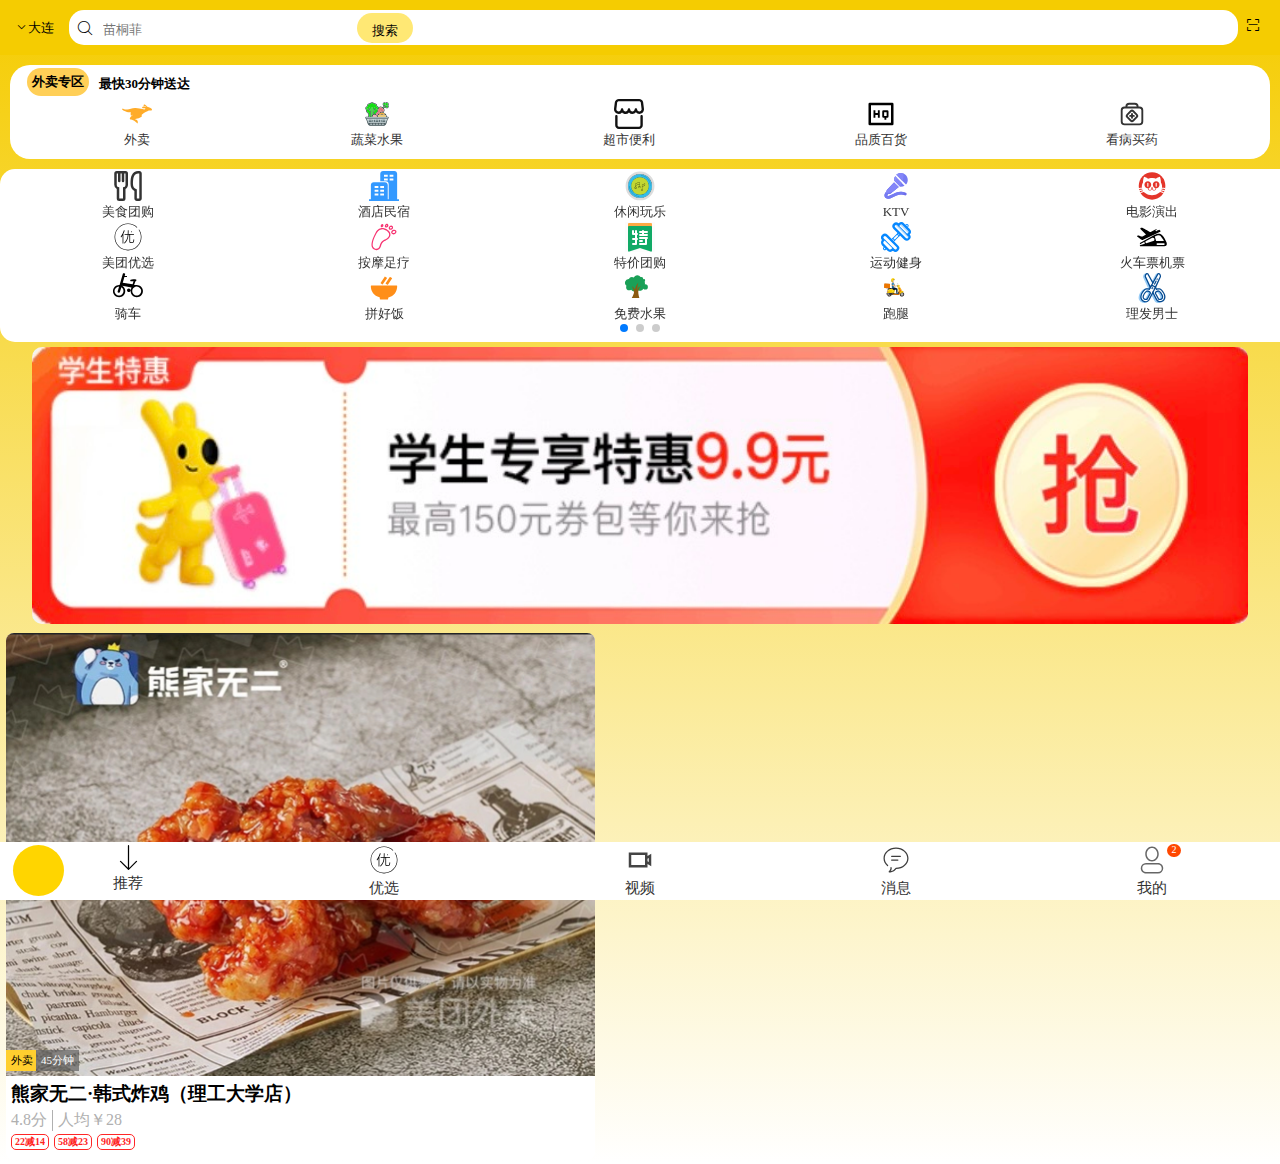
==== commit 440e7389: "设置界面完成" ====
--- a/index.html
+++ b/index.html
@@ -456,33 +456,51 @@
     </div>
     <div>
         <div class="sh">
-            <img src="./images/首页-红包.jpg" >
+            <img src="./images/首页-红包.jpg">
         </div>
     </div>
     <div>
         <div>
-            
+
+        </div>
+    </div>
+    <div class="bottom">
+        <div>
+            <ul class="jlist2">
+                <li>
+                    <div class="kuang">
+                        <img src="./images/商品炸鸡.jpg">
+                        <div class="pnei">
+                            <p class="sp">外卖</p>
+                            <p class="time">45分钟</p>
+                        </div>
+                    </div>
+                    <div class="nei1">
+                        <h3>熊家无二·韩式炸鸡（理工大学店）</h3>
+                        <div id="nei1">
+                            <p>4.8分</p>
+                            <p>人均￥28</p>
+                        </div>
+                        <div id="nei2">
+                            <p>22减14</p>
+                            <p>58减23</p>
+                            <p>90减39</p>
+                        </div>
+                    </div>
+                </li>
+            </ul>
         </div>
     </div>
     <nav class="bnav">
         <ul class="xia">
-            
+
         </ul>
         <span class="dot"></span>
         <span class="dot2">2</span>
     </nav>
     <script src="./js/icon.js"></script>
     <script src="./swiper/swiper-bundle.min.js"></script>
-    <script>
-        var swiper = new Swiper(".mySwiper", {
-            slidesPerView: 1,
-            freeMode: true,
-            pagination: {
-                el: ".swiper-pagination",
-                clickable: true,
-            },
-        });
-    </script>
+    <script src="./js/index-swiper.js"></script>
 </body>
 
 </html>--- a/css/index.css
+++ b/css/index.css
@@ -114,7 +114,6 @@
 
 .swiper-slide {
     padding-bottom: 20px;
-    border-radius: 20px;
     background-color: #fff;
 }
 
@@ -149,6 +148,82 @@
     border-radius: 10px;
     width: 95%;
 }
+.swiper-slide:nth-child(1){
+    border-radius: 15px 0 0 15px;
+}
+.swiper-slide:nth-child(3){
+    border-radius: 0 15px 15px 0;
+}
+/* 商品 */
+.jlist2>li{
+    background-color: #fff;
+}
+.jlist2{
+    width: 100%;
+}
+.jlist2>li{
+    width: 46%;
+    float: left;
+    margin: 4px 6px;
+    position: relative;
+    border-radius: 8px;
+    padding-bottom: 5px;
+}
+.jlist2 img{
+    width: 100%;
+    overflow: hidden;
+    border-radius: 8px 8px 0 0;
+}
+.pnei>p{
+    position: absolute;
+    font-size: 11px;
+}
+.sp{
+    bottom: 89px;;
+    left: 0;
+    background: rgb(255, 207, 47);
+    padding: 3px 3px 3px 5px;
+    color: #000;  
+}
+.time{
+    bottom: 89px;;
+    left: 30px;
+    padding: 3px 5px 3px 5px;
+    background: rgba(95, 95, 95, 0.702);
+    color: #fff;  
+}
+.nei1{
+    padding: 5px;
+}
+.nei1 h3{
+    padding-bottom: 3px;
+}
+#nei1{
+    display: flex;
+    color: rgb(176, 176, 176);
+    padding-bottom: 3px;
+}
+#nei1 p:nth-child(1){
+    padding-right: 5px;
+    border-right: 1px solid rgb(176, 176, 176);
+}
+#nei1 p:nth-child(2){
+    padding-left: 5px;
+}
+#nei2{
+    display: flex;
+    color: rgb(255, 31, 31);
+}
+#nei2 p{
+    border: 1px solid rgb(255, 39, 39);
+    border-radius: 5px;
+    font-weight: bold;
+    font-size: 10px;
+    margin-right: 5px;
+    padding: 0 3px 0 3px;
+    text-align: center;
+}
+
 /* 下导航 */
 .icon {
     width: 1em;
--- a/fonts/iconfont.css
+++ b/fonts/iconfont.css
@@ -1,8 +1,8 @@
 @font-face {
   font-family: "iconfont"; /* Project id 4283474 */
-  src: url('iconfont.woff2?t=1702446301344') format('woff2'),
-       url('iconfont.woff?t=1702446301344') format('woff'),
-       url('iconfont.ttf?t=1702446301344') format('truetype');
+  src: url('iconfont.woff2?t=1702478222863') format('woff2'),
+       url('iconfont.woff?t=1702478222863') format('woff'),
+       url('iconfont.ttf?t=1702478222863') format('truetype');
 }
 
 .iconfont {
@@ -13,6 +13,14 @@
   -moz-osx-font-smoothing: grayscale;
 }
 
+.icon-qianbao:before {
+  content: "\e75e";
+}
+
+.icon-xiangyoujiantou:before {
+  content: "\e659";
+}
+
 .icon-a-qingchuquanbuyidu:before {
   content: "\e71c";
 }
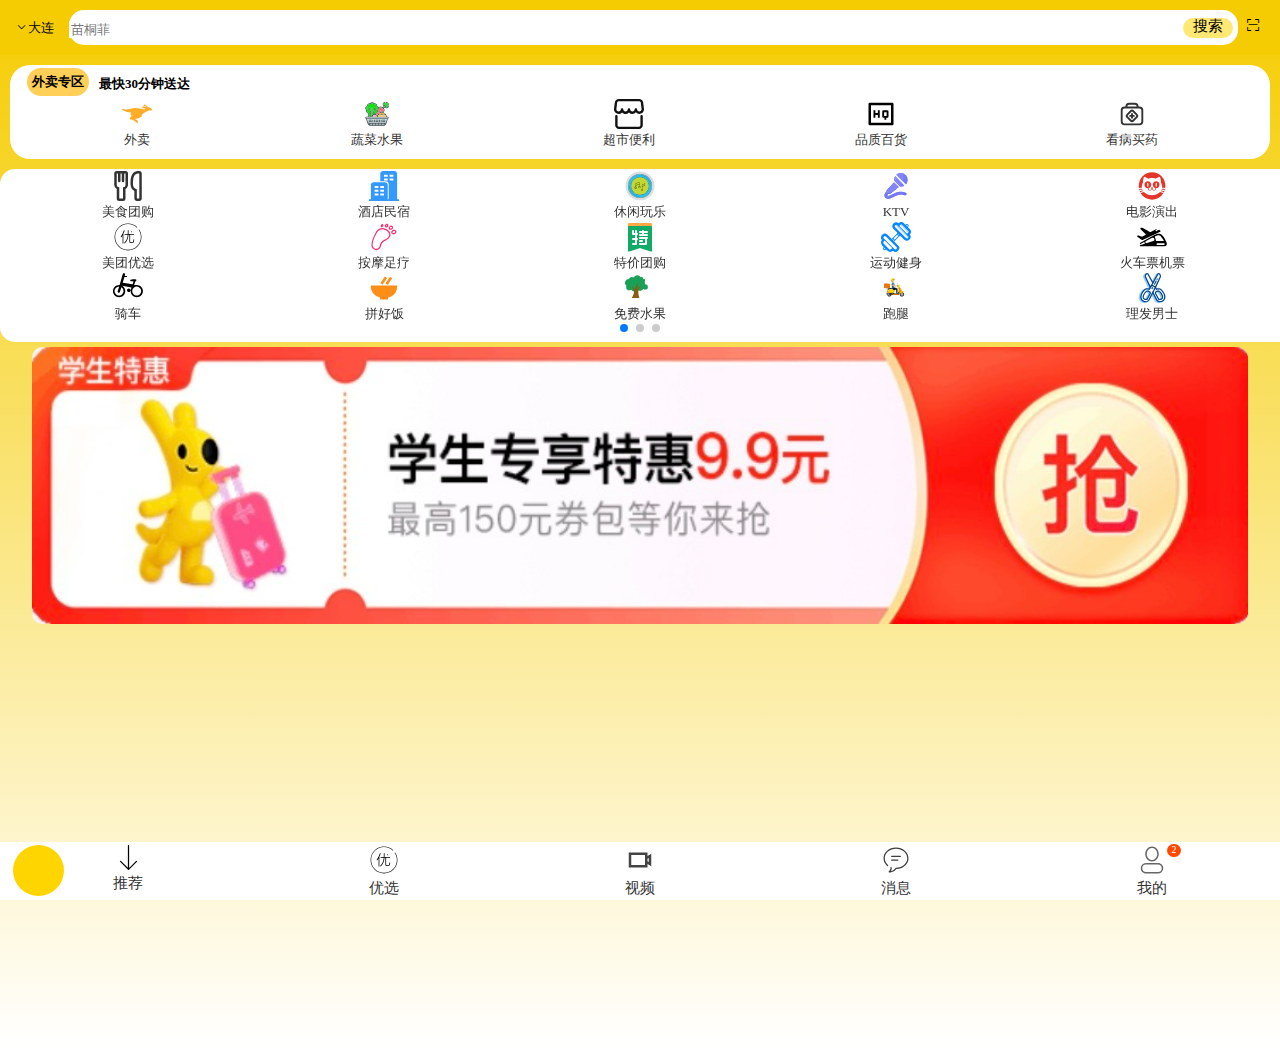
==== commit 0eac8c3e: "修改index界面" ====
--- a/index.html
+++ b/index.html
@@ -27,11 +27,12 @@
             <div class="ddown" style="display: none;"></div>
         </div>
         <div class="search">
-            <span class="iconfont icon-sousuo"></span>
             <a href="sousuo.html">
                 <input type="text" name="search" id="search" placeholder="苗桐菲">
             </a>
-            <button class="n">搜索</button>
+            <span class="n">
+                <p>搜索</p>
+            </span>
         </div>
         <div class="btn">
             <span class="iconfont icon-saomiao"></span>
@@ -467,33 +468,11 @@
     <div class="bottom">
         <div>
             <ul class="jlist2">
-                <li>
-                    <div class="kuang">
-                        <img src="./images/商品炸鸡.jpg">
-                        <div class="pnei">
-                            <p class="sp">外卖</p>
-                            <p class="time">45分钟</p>
-                        </div>
-                    </div>
-                    <div class="nei1">
-                        <h3>熊家无二·韩式炸鸡（理工大学店）</h3>
-                        <div id="nei1">
-                            <p>4.8分</p>
-                            <p>人均￥28</p>
-                        </div>
-                        <div id="nei2">
-                            <p>22减14</p>
-                            <p>58减23</p>
-                            <p>90减39</p>
-                        </div>
-                    </div>
-                </li>
             </ul>
         </div>
     </div>
     <nav class="bnav">
         <ul class="xia">
-
         </ul>
         <span class="dot"></span>
         <span class="dot2">2</span>
@@ -501,6 +480,7 @@
     <script src="./js/icon.js"></script>
     <script src="./swiper/swiper-bundle.min.js"></script>
     <script src="./js/index-swiper.js"></script>
+    <script src="./js/shangpin.js"></script>
 </body>
 
 </html>--- a/css/index.css
+++ b/css/index.css
@@ -29,6 +29,7 @@
     flex-grow: 2;
     display: flex;
     padding: 10px 0;
+    justify-content: space-between;
 }
 
 .icon-sousuo {
@@ -45,15 +46,18 @@
 }
 
 .n {
-    line-height: 5px;
-    margin: -7px 3px 0 60px;
-    padding: 15px;
     border-radius: 20px;
+    padding: 10px;
     background-color: rgb(255, 232, 116);
-    display: flex;
     border: 0;
     outline: none;
-    float: right;
+    margin-top: -2px;
+    margin-right: 5px;
+}
+.n p{
+    text-align: center;
+    font-size: 15px;
+    margin-top: -11px;
 }
 
 .btn {
@@ -160,6 +164,9 @@
 }
 .jlist2{
     width: 100%;
+    display: flex;
+    flex-wrap: wrap;
+    justify-content: space-evenly;
 }
 .jlist2>li{
     width: 46%;
